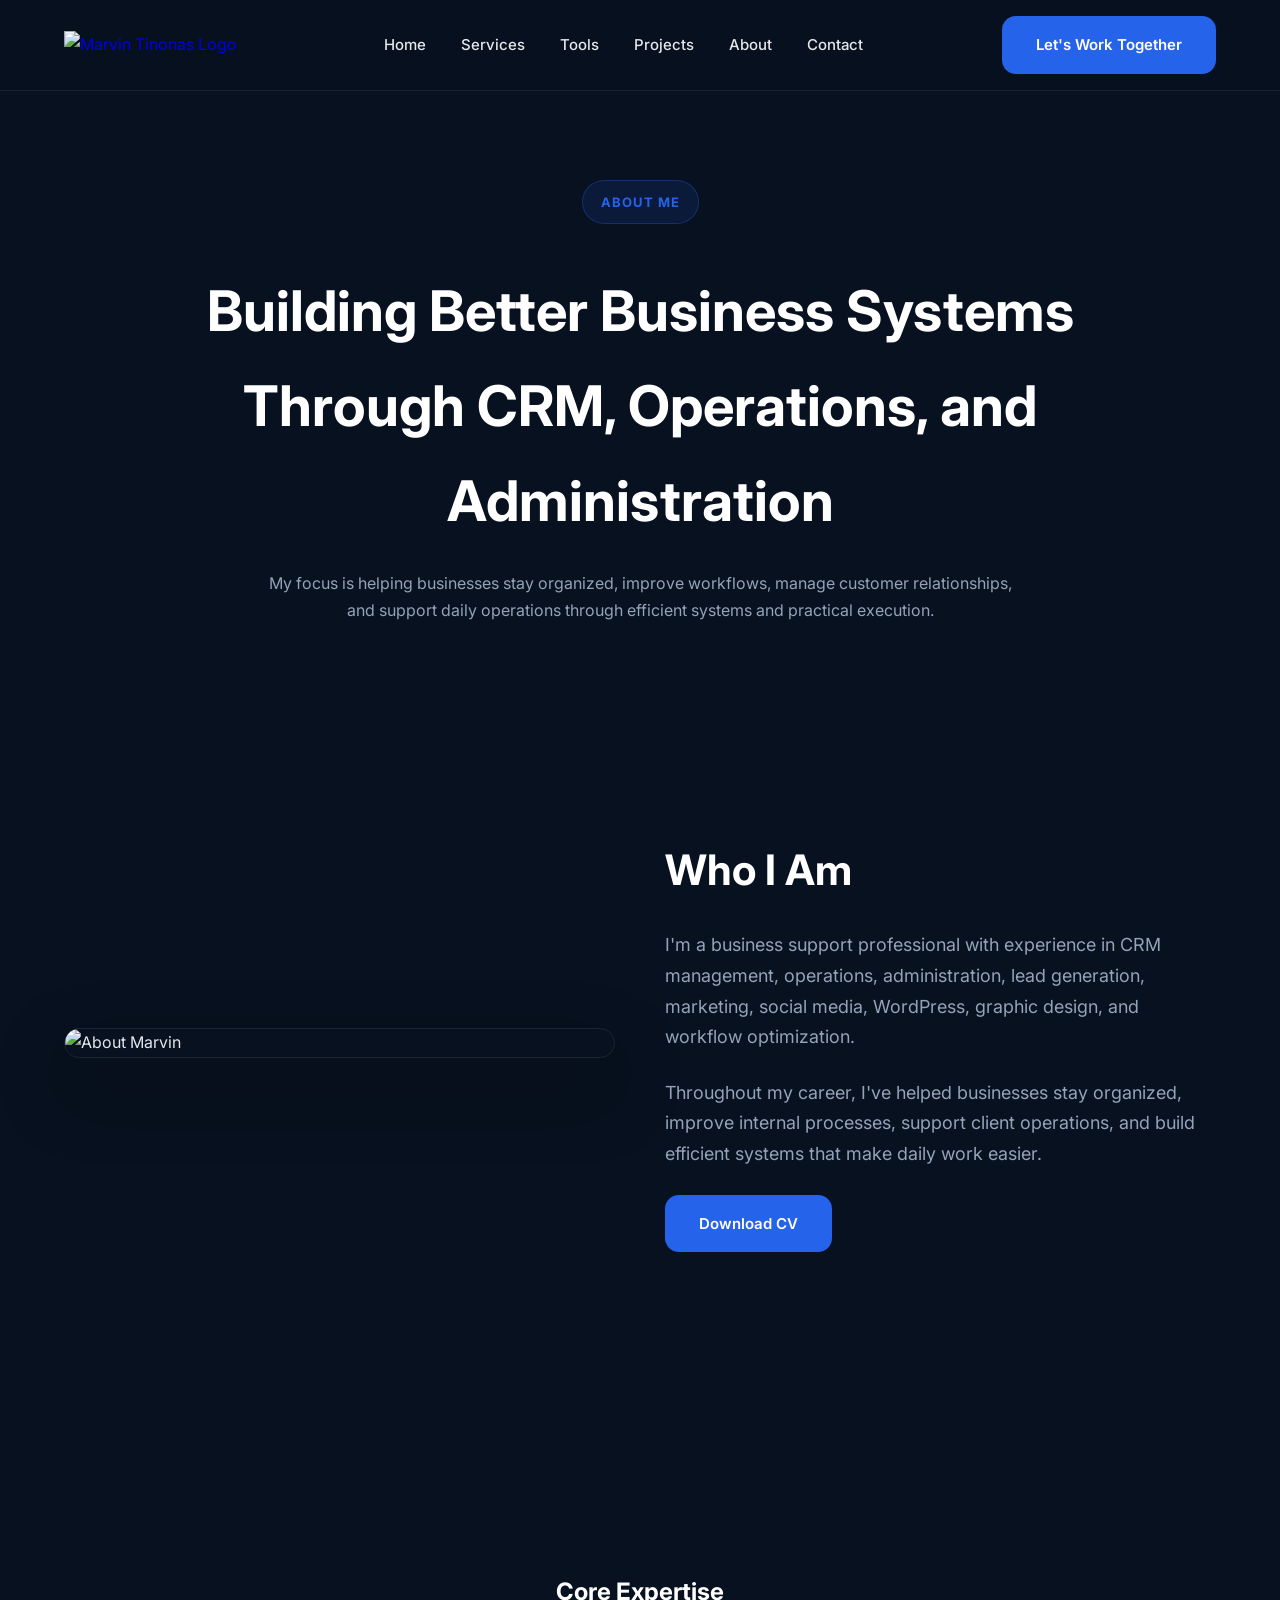
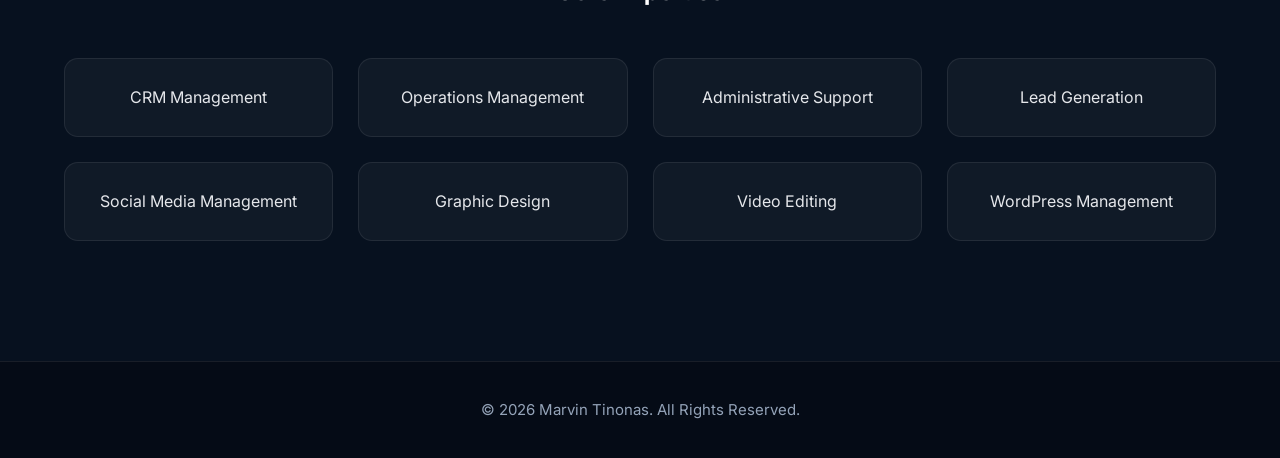
==== pages/about.html @ 74347e8a "Initial Portfolio Structure Added portfolio HTML pages, CSS files, JavaScript files and project stru" ====
<!DOCTYPE html>
<html lang="en">

<head>
    <meta charset="UTF-8">
    <meta name="viewport" content="width=device-width, initial-scale=1.0">

    <title>About | Marvin Tinonas</title>

    <!-- CSS -->
    <link rel="stylesheet" href="../css/variables.css">
    <link rel="stylesheet" href="../css/style.css">
    <link rel="stylesheet" href="../css/responsive.css">
    <link rel="stylesheet" href="../css/animations.css">

    <!-- Font Awesome -->
    <link rel="stylesheet"
        href="https://cdnjs.cloudflare.com/ajax/libs/font-awesome/6.7.2/css/all.min.css">

    <!-- Google Font -->
    <link href="https://fonts.googleapis.com/css2?family=Inter:wght@300;400;500;600;700;800;900&display=swap"
        rel="stylesheet">
</head>

<body>

    <!-- ========================= -->
    <!-- Navigation -->
    <!-- ========================= -->

    <header>

        <nav class="navbar">

            <div class="logo">
                <a href="../index.html">
                    <img src="../assets/logo/logo.png" alt="Marvin Tinonas Logo">
                </a>
            </div>

            <ul class="nav-links">

                <li><a href="../index.html">Home</a></li>
                <li><a href="../index.html#services">Services</a></li>
                <li><a href="../index.html#tools">Tools</a></li>
                <li><a href="../index.html#projects">Projects</a></li>
                <li><a href="about.html" class="active">About</a></li>
                <li><a href="contact.html">Contact</a></li>

            </ul>

            <a href="contact.html" class="btn-primary">
                Let's Work Together
            </a>

        </nav>

    </header>

    <!-- ========================= -->
    <!-- Page Hero -->
    <!-- ========================= -->

    <section class="page-hero">

        <div class="container">

            <span class="hero-tag">
                ABOUT ME
            </span>

            <h1>
                Building Better Business Systems Through
                <span>CRM</span>,
                <span>Operations</span>,
                and
                <span>Administration</span>
            </h1>

            <p>
                My focus is helping businesses stay organized,
                improve workflows,
                manage customer relationships,
                and support daily operations through efficient systems and practical execution.
            </p>

        </div>

    </section>

    <!-- ========================= -->
    <!-- About -->
    <!-- ========================= -->

    <section class="about-page">

        <div class="container">

            <div class="about-content">

                <div class="about-image">

                    <img src="../assets/about/about-image.jpg"
                        alt="About Marvin">

                </div>

                <div class="about-text">

                    <h2>Who I Am</h2>

                    <p>

                        I'm a business support professional with experience in CRM management,
                        operations,
                        administration,
                        lead generation,
                        marketing,
                        social media,
                        WordPress,
                        graphic design,
                        and workflow optimization.

                    </p>

                    <p>

                        Throughout my career,
                        I've helped businesses stay organized,
                        improve internal processes,
                        support client operations,
                        and build efficient systems that make daily work easier.

                    </p>

                    <a href="../assets/cv/Marvin-Tinonas-CV.pdf"
                        class="btn-primary">

                        Download CV

                    </a>

                </div>

            </div>

        </div>

    </section>

    <!-- ========================= -->
    <!-- Core Expertise -->
    <!-- ========================= -->

    <section class="expertise">

        <div class="container">

            <h2>Core Expertise</h2>

            <div class="expertise-grid">

                <div class="expertise-card">
                    CRM Management
                </div>

                <div class="expertise-card">
                    Operations Management
                </div>

                <div class="expertise-card">
                    Administrative Support
                </div>

                <div class="expertise-card">
                    Lead Generation
                </div>

                <div class="expertise-card">
                    Social Media Management
                </div>

                <div class="expertise-card">
                    Graphic Design
                </div>

                <div class="expertise-card">
                    Video Editing
                </div>

                <div class="expertise-card">
                    WordPress Management
                </div>

            </div>

        </div>

    </section>

    <!-- ========================= -->
    <!-- Footer -->
    <!-- ========================= -->

    <footer>

        <div class="container">

            <p>

                © 2026 Marvin Tinonas.
                All Rights Reserved.

            </p>

        </div>

    </footer>

    <!-- JavaScript -->

    <script src="../js/navigation.js"></script>
    <script src="../js/animations.js"></script>
    <script src="../js/projects.js"></script>
    <script src="../js/script.js"></script>

</body>

</html>
---- css/variables.css ----
/* ==========================================
   GLOBAL VARIABLES
========================================== */

:root {

    /* ========= COLORS ========= */

    --primary: #2563EB;
    --primary-dark: #1D4ED8;

    --background: #07111F;
    --surface: #0F172A;
    --card: rgba(255,255,255,.04);

    --white: #FFFFFF;
    --light: #F8FAFC;

    --text: #E5E7EB;
    --text-light: #94A3B8;

    --border: rgba(255,255,255,.08);

    --success: #22C55E;
    --warning: #FACC15;
    --danger: #EF4444;

    /* ========= TYPOGRAPHY ========= */

    --font-family: "Inter", sans-serif;

    --hero-title: 64px;

    --section-title: 42px;

    --heading: 30px;

    --subheading: 24px;

    --body-large: 20px;

    --body: 18px;

    --small: 15px;

    --tiny: 13px;

    /* ========= FONT WEIGHT ========= */

    --light-weight:300;

    --regular:400;

    --medium:500;

    --semibold:600;

    --bold:700;

    --extra-bold:800;

    /* ========= SPACING ========= */

    --section-padding:120px;

    --container-width:1280px;

    --gap-xs:8px;

    --gap-sm:16px;

    --gap-md:24px;

    --gap-lg:40px;

    --gap-xl:60px;

    --gap-xxl:100px;

    /* ========= BORDER ========= */

    --radius-sm:8px;

    --radius-md:14px;

    --radius-lg:20px;

    --radius-xl:30px;

    /* ========= SHADOW ========= */

    --shadow-small:
    0 10px 25px rgba(0,0,0,.15);

    --shadow-medium:
    0 20px 45px rgba(0,0,0,.25);

    --shadow-large:
    0 30px 70px rgba(0,0,0,.35);

    /* ========= TRANSITION ========= */

    --transition:.35s ease;

}
---- css/style.css ----
/* ==========================================
   RESET
========================================== */

* {
    margin: 0;
    padding: 0;
    box-sizing: border-box;
}

html {
    scroll-behavior: smooth;
}

body {

    font-family: var(--font-family);
    background: var(--background);
    color: var(--text);

    line-height: 1.7;

    overflow-x: hidden;

}

/* ==========================================
   GLOBAL
========================================== */

.container {

    width: 90%;
    max-width: var(--container-width);

    margin: auto;

}

section {

    padding: var(--section-padding) 0;

}

img {

    display: block;
    width: 100%;

}

a {

    text-decoration: none;

}

ul {

    list-style: none;

}

span {

    color: inherit;

}

/* ==========================================
   BUTTONS
========================================== */

.btn-primary {

    display: inline-flex;

    align-items: center;
    justify-content: center;

    padding: 16px 34px;

    background: var(--primary);

    color: var(--white);

    border-radius: var(--radius-md);

    font-size: var(--small);

    font-weight: var(--semibold);

    transition: var(--transition);

    cursor: pointer;

}

.btn-primary:hover {

    background: var(--primary-dark);

    transform: translateY(-3px);

}

.btn-secondary {

    display: inline-flex;

    align-items: center;
    justify-content: center;

    padding: 16px 34px;

    border: 1px solid var(--border);

    color: var(--white);

    border-radius: var(--radius-md);

    transition: var(--transition);

}

.btn-secondary:hover {

    background: var(--card);

}

/* ==========================================
   NAVIGATION
========================================== */

header {

    width: 100%;

    position: fixed;

    top: 0;

    left: 0;

    z-index: 1000;

    background: rgba(7,17,31,.90);

    backdrop-filter: blur(15px);

    border-bottom: 1px solid var(--border);

}

.navbar {

    width: 90%;
    max-width: var(--container-width);

    margin: auto;

    height: 90px;

    display: flex;

    align-items: center;

    justify-content: space-between;

}

.logo img {

    width: 180px;

}

.nav-links {

    display: flex;

    gap: 35px;

}

.nav-links a {

    color: var(--text);

    font-size: var(--small);

    font-weight: var(--medium);

    transition: var(--transition);

}

.nav-links a:hover {

    color: var(--primary);

}

.nav-links a.active {

    color: var(--primary);

}

/* ==========================================
   HERO
========================================== */

#hero {

    min-height: 100vh;

    display: flex;

    align-items: center;

    padding-top: 120px;

}

.hero-container {

    width: 90%;

    max-width: var(--container-width);

    margin: auto;

    display: grid;

    grid-template-columns: 1fr 1fr;

    gap: 70px;

    align-items: center;

}

.hero-tag {

    display: inline-block;

    margin-bottom: 20px;

    padding: 10px 18px;

    background: rgba(37,99,235,.12);

    border: 1px solid rgba(37,99,235,.30);

    border-radius: 100px;

    color: var(--primary);

    font-size: var(--tiny);

    font-weight: var(--bold);

    letter-spacing: 1px;

}

.hero-left h1 {

    font-size: var(--hero-title);

    font-weight: 800;

    line-height: 1.15;

    margin-bottom: 30px;

}

.hero-left h1 span {

    color: var(--primary);

}

.hero-left p {

    max-width: 600px;

    color: var(--text-light);

    font-size: var(--body);

    margin-bottom: 40px;

}

.hero-badges {

    display: flex;

    flex-wrap: wrap;

    gap: 15px;

    margin-bottom: 45px;

}

.badge {

    display: flex;

    align-items: center;

    gap: 10px;

    padding: 14px 20px;

    background: var(--card);

    border: 1px solid var(--border);

    border-radius: var(--radius-md);

}

.badge i {

    color: var(--primary);

}

.badge span {

    color: var(--white);

    font-size: var(--small);

    font-weight: var(--medium);

}

.hero-buttons {

    display: flex;

    gap: 20px;

}

.hero-right {

    display: flex;

    justify-content: center;

    align-items: center;

}

.hero-right img {

    width: 100%;

    max-width: 600px;

    border-radius: var(--radius-lg);

    box-shadow: var(--shadow-large);

    border: 1px solid var(--border);

}
/* ==========================================
   SERVICES
========================================== */

#services {

    background: var(--surface);

}

#services .section-title {

    text-align: center;

    font-size: var(--section-title);

    margin-bottom: 15px;

    color: var(--white);

}

#services .section-description {

    max-width: 700px;

    margin: 0 auto 70px;

    text-align: center;

    color: var(--text-light);

}

.services-grid {

    display: grid;

    grid-template-columns: repeat(3, 1fr);

    gap: 30px;

}

.service-card {

    background: var(--card);

    border: 1px solid var(--border);

    border-radius: var(--radius-lg);

    padding: 35px;

    transition: var(--transition);

}

.service-card:hover {

    transform: translateY(-8px);

    border-color: var(--primary);

    box-shadow: var(--shadow-medium);

}

.service-card i {

    font-size: 42px;

    color: var(--primary);

    margin-bottom: 25px;

}

.service-card h3 {

    font-size: var(--subheading);

    color: var(--white);

    margin-bottom: 18px;

}

.service-card p {

    color: var(--text-light);

    margin-bottom: 25px;

}

.service-card ul {

    display: flex;

    flex-direction: column;

    gap: 12px;

}

.service-card ul li {

    color: var(--text);

    font-size: var(--small);

}



/* ==========================================
   TOOLS
========================================== */

#tools {

    background: var(--background);

}

.tool-category {

    margin-bottom: 70px;

}

.tool-category h3 {

    color: var(--white);

    font-size: var(--heading);

    margin-bottom: 30px;

}

.tools-grid {

    display: grid;

    grid-template-columns: repeat(4,1fr);

    gap: 25px;

}

.tool-card {

    background: var(--card);

    border: 1px solid var(--border);

    border-radius: var(--radius-md);

    padding: 30px;

    text-align: center;

    transition: var(--transition);

}

.tool-card:hover {

    transform: translateY(-6px);

    border-color: var(--primary);

}

.tool-card img {

    width: 65px;

    height: 65px;

    object-fit: contain;

    margin: auto auto 18px;

}

.tool-card h4 {

    color: var(--white);

    font-size: var(--body);

}



/* ==========================================
   PROJECTS
========================================== */

#projects {

    background: var(--surface);

}

.projects-grid {

    display: grid;

    grid-template-columns: repeat(3,1fr);

    gap: 35px;

}

.project-card {

    overflow: hidden;

    background: var(--card);

    border-radius: var(--radius-lg);

    border: 1px solid var(--border);

    transition: var(--transition);

}

.project-card:hover {

    transform: translateY(-8px);

    box-shadow: var(--shadow-large);

    border-color: var(--primary);

}

.project-card img {

    height: 240px;

    object-fit: cover;

}

.project-content {

    padding: 30px;

}

.project-content h3 {

    color: var(--white);

    font-size: var(--subheading);

    margin-bottom: 15px;

}

.project-content p {

    color: var(--text-light);

    margin-bottom: 25px;

}

.project-tools {

    display: flex;

    flex-wrap: wrap;

    gap: 10px;

    margin-bottom: 30px;

}

.project-tools span {

    padding: 8px 16px;

    background: rgba(37,99,235,.12);

    color: var(--primary);

    border-radius: 100px;

    font-size: 13px;

    font-weight: var(--medium);

}

.project-content .btn-primary {

    width: 100%;

}
/* ==========================================
   ABOUT
========================================== */

#about,
.about-page {

    background: var(--background);

}

.about-content {

    display: grid;

    grid-template-columns: 1fr 1fr;

    gap: 70px;

    align-items: center;

}

.about-image img {

    border-radius: var(--radius-lg);

    box-shadow: var(--shadow-large);

    border: 1px solid var(--border);

}

.about-text h2 {

    font-size: var(--section-title);

    color: var(--white);

    margin-bottom: 25px;

}

.about-text p {

    color: var(--text-light);

    margin-bottom: 25px;

    font-size: var(--body);

}

.expertise {

    margin-top: 80px;

}

.expertise h2 {

    text-align: center;

    color: var(--white);

    margin-bottom: 45px;

}

.expertise-grid {

    display: grid;

    grid-template-columns: repeat(4,1fr);

    gap: 25px;

}

.expertise-card {

    padding: 25px;

    text-align: center;

    background: var(--card);

    border: 1px solid var(--border);

    border-radius: var(--radius-md);

    transition: var(--transition);

}

.expertise-card:hover {

    transform: translateY(-6px);

    border-color: var(--primary);

}



/* ==========================================
   CONTACT
========================================== */

#contact,
.contact-page {

    background: var(--surface);

}

.contact-grid {

    display: grid;

    grid-template-columns: 1fr 1fr;

    gap: 60px;

}

.contact-info h2 {

    color: var(--white);

    font-size: var(--section-title);

    margin-bottom: 20px;

}

.contact-info p {

    color: var(--text-light);

    margin-bottom: 35px;

}

.contact-item {

    display: flex;

    align-items: center;

    gap: 18px;

    margin-bottom: 22px;

}

.contact-item i {

    color: var(--primary);

    font-size: 22px;

    width: 30px;

}

.contact-item span {

    color: var(--text);

}

.contact-form {

    background: var(--card);

    border: 1px solid var(--border);

    border-radius: var(--radius-lg);

    padding: 40px;

}

.contact-form form {

    display: flex;

    flex-direction: column;

    gap: 20px;

}

.contact-form input,
.contact-form textarea {

    width: 100%;

    padding: 18px;

    border: 1px solid var(--border);

    border-radius: var(--radius-md);

    background: rgba(255,255,255,.03);

    color: var(--white);

    font-family: inherit;

    font-size: var(--small);

    outline: none;

    transition: var(--transition);

}

.contact-form textarea {

    resize: vertical;

    min-height: 180px;

}

.contact-form input:focus,
.contact-form textarea:focus {

    border-color: var(--primary);

}

.contact-form button {

    border: none;

}



/* ==========================================
   PAGE HERO
========================================== */

.page-hero {

    padding-top: 180px;

    padding-bottom: 90px;

    text-align: center;

}

.page-hero h1 {

    font-size: 56px;

    color: var(--white);

    margin: 20px auto;

    max-width: 900px;

}

.page-hero p {

    max-width: 750px;

    margin: auto;

    color: var(--text-light);

}



/* ==========================================
   PROJECT PAGES
========================================== */

.project-preview img {

    border-radius: var(--radius-lg);

    box-shadow: var(--shadow-large);

    border: 1px solid var(--border);

}

.project-overview {

    padding-top: 70px;

}

.project-overview h2,
.project-features h2,
.tools-used h2 {

    color: var(--white);

    font-size: var(--heading);

    margin-bottom: 30px;

}

.project-overview p,
.project-overview li {

    color: var(--text-light);

}

.project-overview ol,
.project-overview ul {

    margin-left: 25px;

    margin-top: 20px;

}

.project-overview li {

    margin-bottom: 14px;

}

.feature-grid {

    display: grid;

    grid-template-columns: repeat(2,1fr);

    gap: 30px;

}

.feature-card {

    background: var(--card);

    border: 1px solid var(--border);

    border-radius: var(--radius-lg);

    padding: 35px;

    transition: var(--transition);

}

.feature-card:hover {

    transform: translateY(-6px);

    border-color: var(--primary);

}

.feature-card i {

    font-size: 38px;

    color: var(--primary);

    margin-bottom: 20px;

}

.feature-card h3 {

    color: var(--white);

    margin-bottom: 15px;

}

.feature-card p {

    color: var(--text-light);

}

.tools-used {

    padding-top: 70px;

}

.tool-tags {

    display: flex;

    flex-wrap: wrap;

    gap: 15px;

}

.tool-tags span {

    padding: 12px 20px;

    border-radius: 100px;

    background: rgba(37,99,235,.12);

    color: var(--primary);

    font-weight: var(--medium);

}

.project-note {

    margin-top: 70px;

    background: rgba(37,99,235,.06);

    border-top: 1px solid rgba(37,99,235,.20);

    border-bottom: 1px solid rgba(37,99,235,.20);

}

.project-note p {

    color: var(--text-light);

    text-align: center;

}

.project-note strong {

    color: var(--white);

}



/* ==========================================
   FOOTER
========================================== */

footer {

    background: #050B16;

    border-top: 1px solid var(--border);

    padding: 35px 0;

    text-align: center;

}

footer p {

    color: var(--text-light);

    font-size: var(--small);

}
---- css/responsive.css ----
/* ==========================================
   LARGE LAPTOPS
========================================== */

@media (max-width: 1400px) {

    .hero-container,
    .about-content,
    .contact-grid {

        gap: 50px;

    }

}



/* ==========================================
   LAPTOPS
========================================== */

@media (max-width: 1200px) {

    :root{

        --hero-title:54px;

        --section-title:38px;

    }

    .hero-container{

        grid-template-columns:1fr;

        text-align:center;

    }

    .hero-left p{

        margin-left:auto;

        margin-right:auto;

    }

    .hero-buttons{

        justify-content:center;

    }

    .hero-badges{

        justify-content:center;

    }

    .hero-right{

        margin-top:60px;

    }

    .about-content{

        grid-template-columns:1fr;

        text-align:center;

    }

    .contact-grid{

        grid-template-columns:1fr;

    }

}



/* ==========================================
   TABLETS
========================================== */

@media (max-width:992px){

    .services-grid{

        grid-template-columns:repeat(2,1fr);

    }

    .tools-grid{

        grid-template-columns:repeat(3,1fr);

    }

    .projects-grid{

        grid-template-columns:repeat(2,1fr);

    }

    .expertise-grid{

        grid-template-columns:repeat(2,1fr);

    }

    .feature-grid{

        grid-template-columns:1fr;

    }

}
/* ==========================================
   MOBILE
========================================== */

@media (max-width:768px){

    :root{

        --hero-title:42px;

        --section-title:34px;

        --heading:26px;

        --body:16px;

    }

    .navbar{

        height:80px;

    }

    .nav-links{

        display:none;

    }

    .btn-primary{

        padding:14px 24px;

    }

    .btn-secondary{

        padding:14px 24px;

    }

    .services-grid{

        grid-template-columns:1fr;

    }

    .projects-grid{

        grid-template-columns:1fr;

    }

    .tools-grid{

        grid-template-columns:repeat(2,1fr);

    }

    .expertise-grid{

        grid-template-columns:1fr;

    }

    .hero-buttons{

        flex-direction:column;

    }

    .hero-badges{

        flex-direction:column;

    }

    .page-hero{

        padding-top:140px;

    }

}



/* ==========================================
   SMALL MOBILE
========================================== */

@media (max-width:480px){

    .container{

        width:92%;

    }

    .hero-left h1{

        font-size:34px;

    }

    .page-hero h1{

        font-size:36px;

    }

    .tool-card{

        padding:20px;

    }

    .service-card{

        padding:25px;

    }

    .feature-card{

        padding:25px;

    }

    .contact-form{

        padding:25px;

    }

}
---- css/animations.css ----
/* ==========================================
   GLOBAL TRANSITIONS
========================================== */

*{

    transition:
    background .35s ease,
    color .35s ease,
    border-color .35s ease,
    transform .35s ease,
    box-shadow .35s ease;

}



/* ==========================================
   FADE UP
========================================== */

.fade-up{

    opacity:0;

    transform:translateY(40px);

    transition:all .8s ease;

}

.fade-up.show{

    opacity:1;

    transform:translateY(0);

}



/* ==========================================
   FADE LEFT
========================================== */

.fade-left{

    opacity:0;

    transform:translateX(-50px);

    transition:all .8s ease;

}

.fade-left.show{

    opacity:1;

    transform:translateX(0);

}



/* ==========================================
   FADE RIGHT
========================================== */

.fade-right{

    opacity:0;

    transform:translateX(50px);

    transition:all .8s ease;

}

.fade-right.show{

    opacity:1;

    transform:translateX(0);

}



/* ==========================================
   ZOOM
========================================== */

.zoom{

    opacity:0;

    transform:scale(.9);

    transition:all .8s ease;

}

.zoom.show{

    opacity:1;

    transform:scale(1);

}



/* ==========================================
   BUTTONS
========================================== */

.btn-primary{

    position:relative;

    overflow:hidden;

}

.btn-primary::before{

    content:"";

    position:absolute;

    top:0;

    left:-100%;

    width:100%;

    height:100%;

    background:

    rgba(255,255,255,.15);

    transition:.5s;

}

.btn-primary:hover::before{

    left:100%;

}



/* ==========================================
   SERVICE CARDS
========================================== */

.service-card:hover{

    transform:translateY(-10px);

}



/* ==========================================
   TOOL CARDS
========================================== */

.tool-card:hover{

    transform:translateY(-8px) scale(1.03);

}



/* ==========================================
   PROJECT CARDS
========================================== */

.project-card{

    overflow:hidden;

}

.project-card img{

    transition:transform .5s ease;

}

.project-card:hover img{

    transform:scale(1.08);

}



/* ==========================================
   FEATURE CARDS
========================================== */

.feature-card:hover{

    transform:translateY(-8px);

}



/* ==========================================
   BADGES
========================================== */

.badge{

    transition:.3s ease;

}

.badge:hover{

    background:rgba(37,99,235,.12);

    border-color:var(--primary);

}



/* ==========================================
   CONTACT ICONS
========================================== */

.contact-item i{

    transition:.3s ease;

}

.contact-item:hover i{

    transform:scale(1.2);

}



/* ==========================================
   IMAGE HOVER
========================================== */

.hero-right img,
.about-image img,
.project-preview img{

    transition:.45s ease;

}

.hero-right img:hover,
.about-image img:hover,
.project-preview img:hover{

    transform:scale(1.02);

}



/* ==========================================
   NAVIGATION LINKS
========================================== */

.nav-links a{

    position:relative;

}

.nav-links a::after{

    content:"";

    position:absolute;

    left:0;

    bottom:-8px;

    width:0;

    height:2px;

    background:var(--primary);

    transition:.35s;

}

.nav-links a:hover::after{

    width:100%;

}



/* ==========================================
   HERO TAG
========================================== */

.hero-tag{

    animation:float 4s ease-in-out infinite;

}

@keyframes float{

    0%{

        transform:translateY(0);

    }

    50%{

        transform:translateY(-5px);

    }

    100%{

        transform:translateY(0);

    }

}



/* ==========================================
   FADE IN
========================================== */

@keyframes fadeIn{

    from{

        opacity:0;

    }

    to{

        opacity:1;

    }

}

.fade-in{

    animation:fadeIn 1s ease;

}



/* ==========================================
   HERO IMAGE FLOAT
========================================== */

@keyframes heroFloat{

    0%{

        transform:translateY(0);

    }

    50%{

        transform:translateY(-12px);

    }

    100%{

        transform:translateY(0);

    }

}

.hero-right img{

    animation:heroFloat 7s ease-in-out infinite;

}
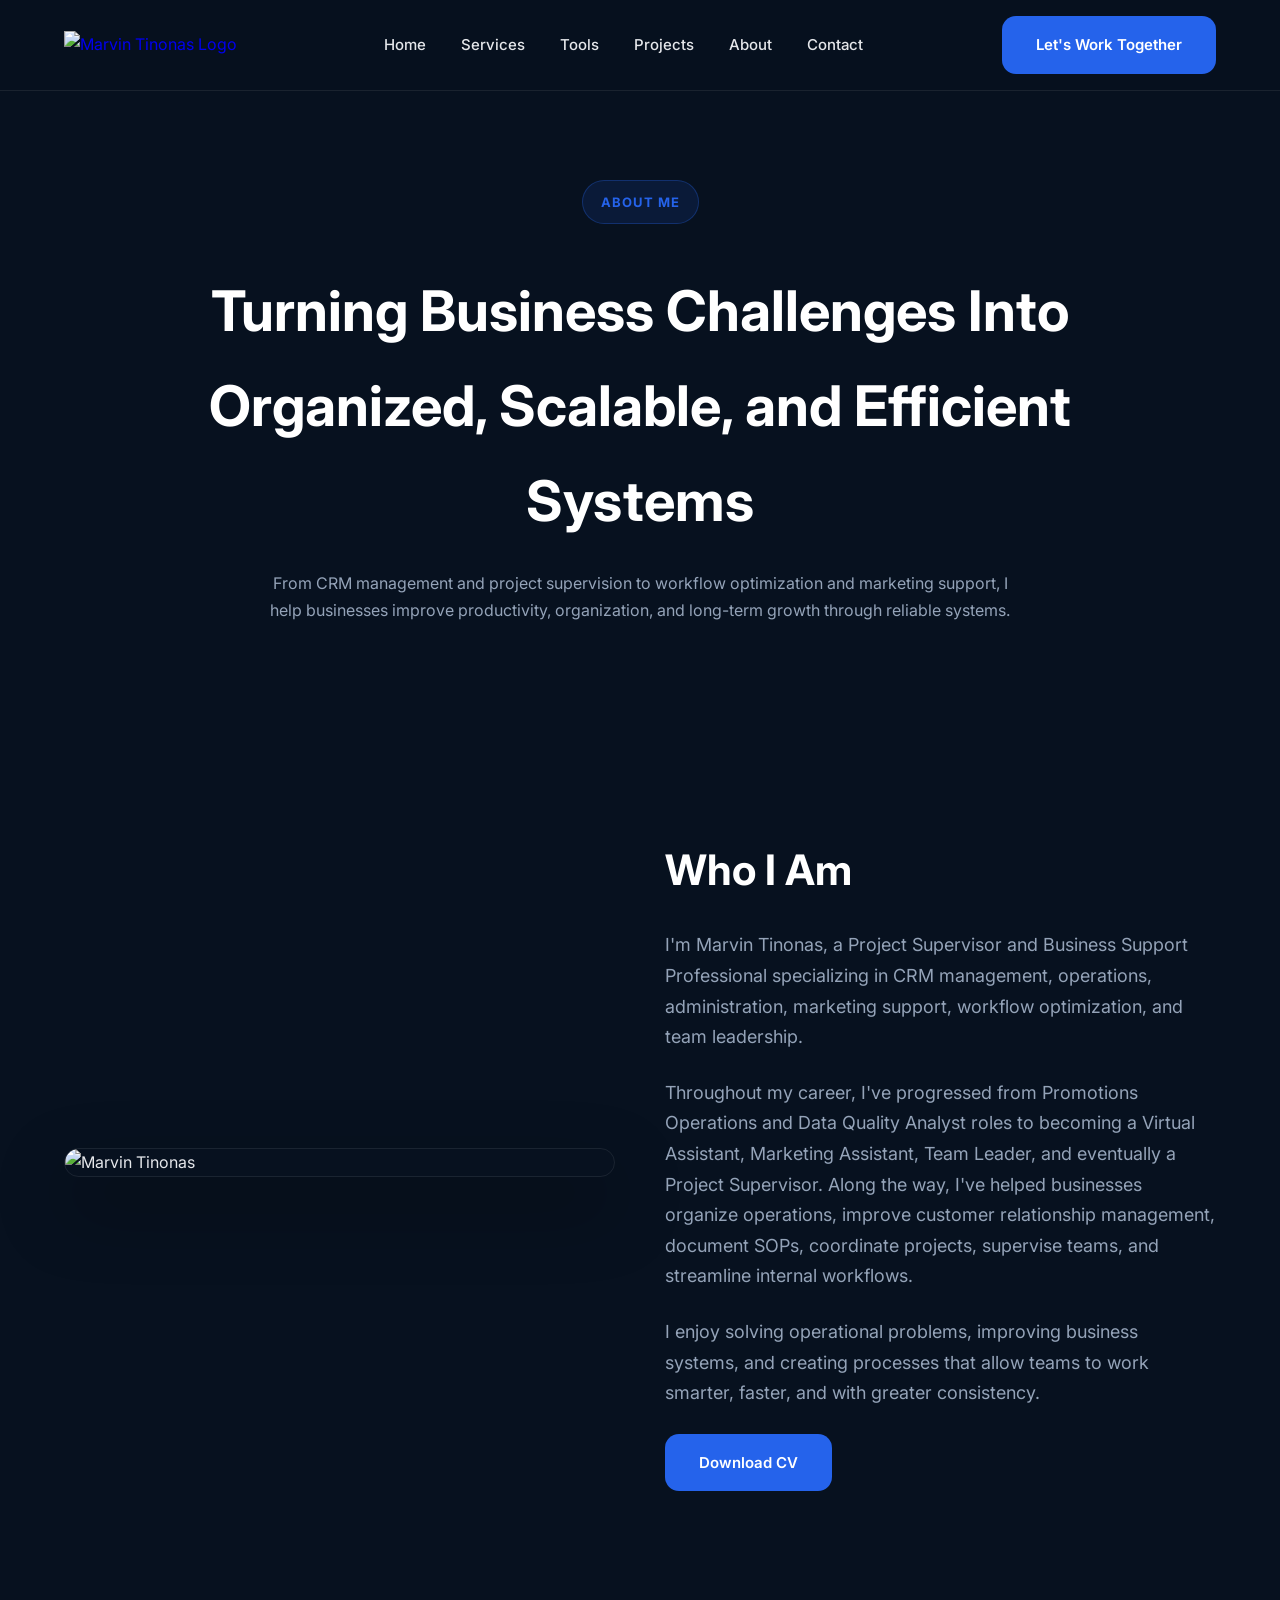
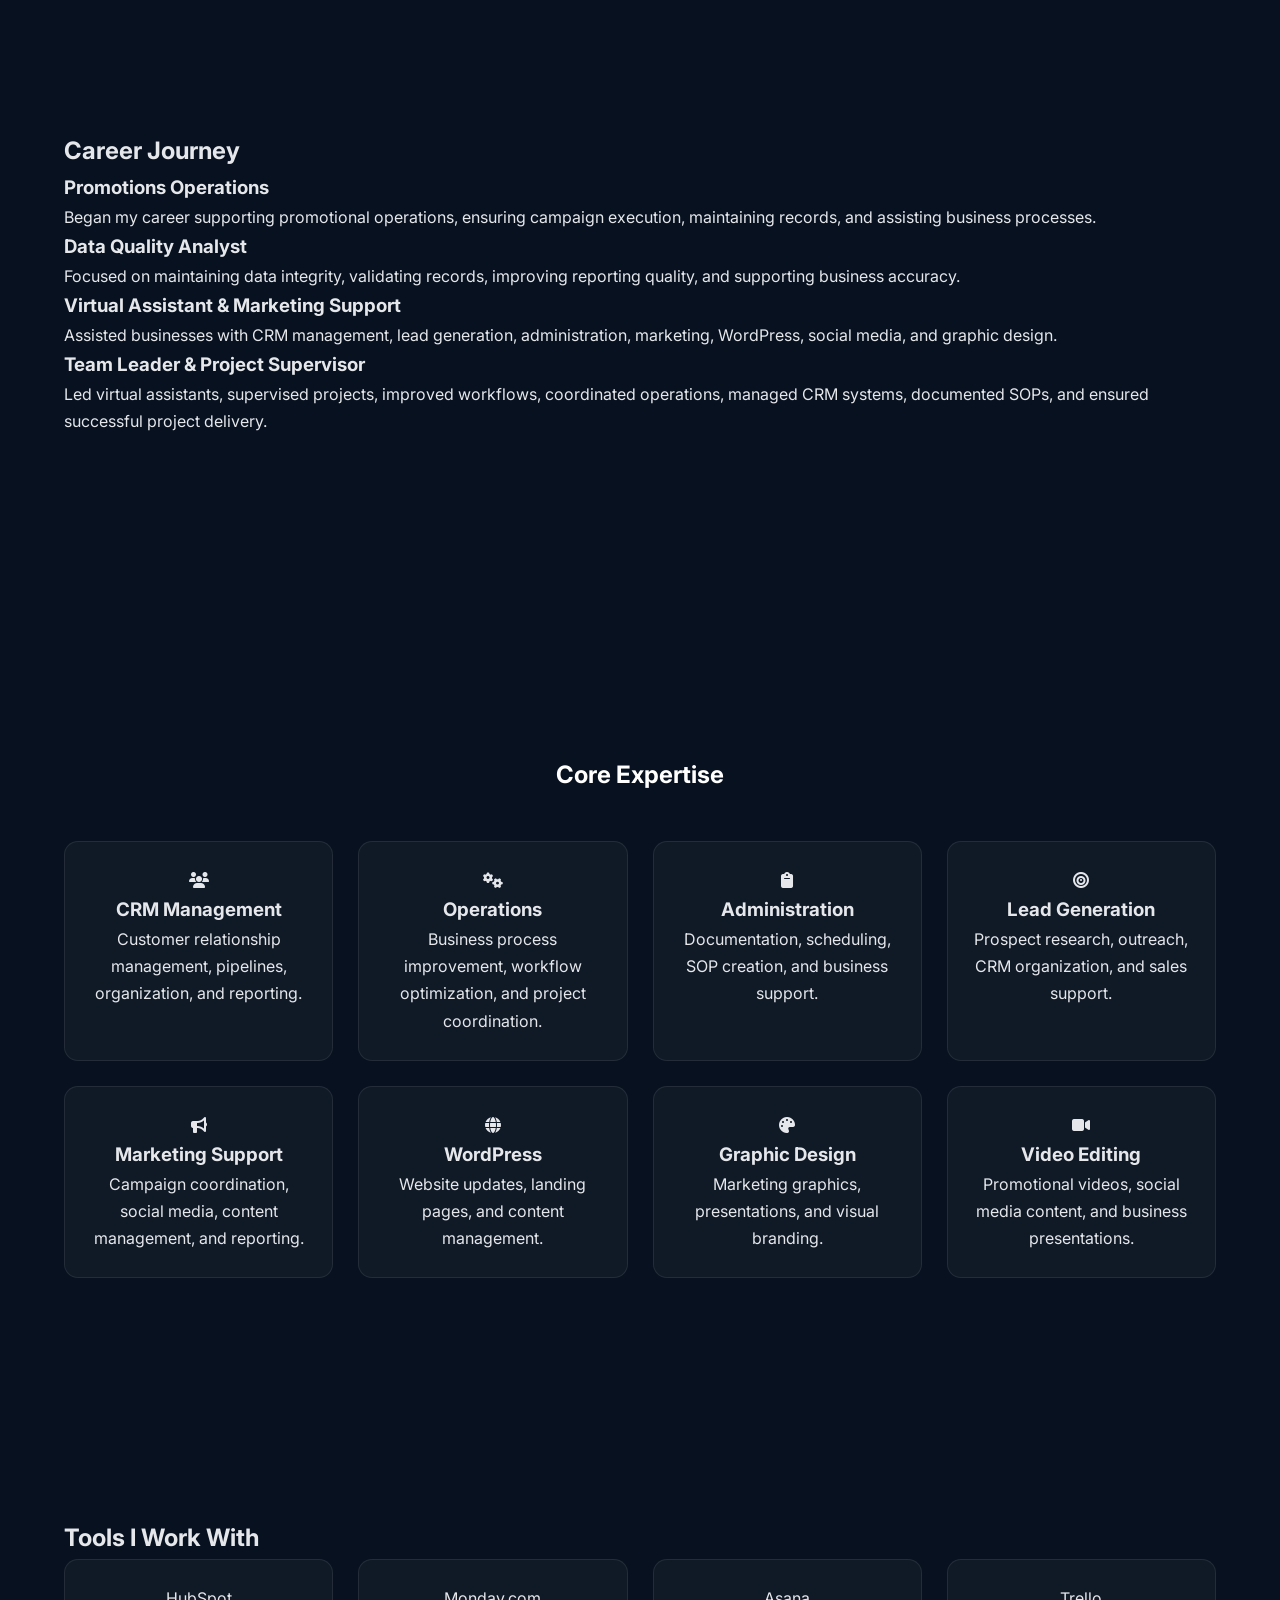
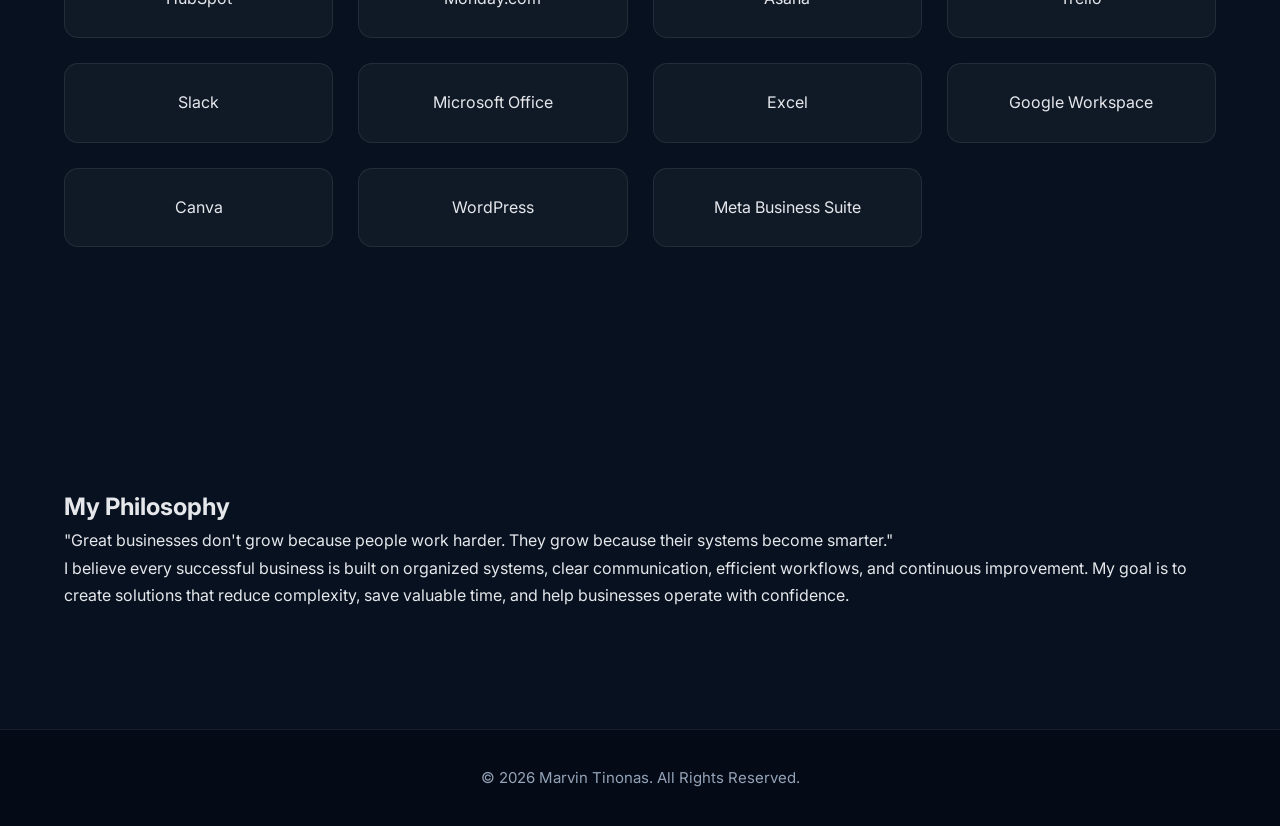
==== commit 4802fae7: "update udpate" ====
--- a/pages/about.html
+++ b/pages/about.html
@@ -2,24 +2,29 @@
 <html lang="en">
 
 <head>
+
     <meta charset="UTF-8">
     <meta name="viewport" content="width=device-width, initial-scale=1.0">
 
     <title>About | Marvin Tinonas</title>
 
     <!-- CSS -->
+
     <link rel="stylesheet" href="../css/variables.css">
     <link rel="stylesheet" href="../css/style.css">
     <link rel="stylesheet" href="../css/responsive.css">
     <link rel="stylesheet" href="../css/animations.css">
 
     <!-- Font Awesome -->
+
     <link rel="stylesheet"
         href="https://cdnjs.cloudflare.com/ajax/libs/font-awesome/6.7.2/css/all.min.css">
 
     <!-- Google Font -->
+
     <link href="https://fonts.googleapis.com/css2?family=Inter:wght@300;400;500;600;700;800;900&display=swap"
         rel="stylesheet">
+
 </head>
 
 <body>
@@ -33,32 +38,49 @@
         <nav class="navbar">
 
             <div class="logo">
+
                 <a href="../index.html">
-                    <img src="../assets/logo/logo.png" alt="Marvin Tinonas Logo">
+
+                    <img src="../assets/logo/logo.png"
+                        alt="Marvin Tinonas Logo">
+
                 </a>
+
             </div>
 
             <ul class="nav-links">
 
                 <li><a href="../index.html">Home</a></li>
+
                 <li><a href="../index.html#services">Services</a></li>
+
                 <li><a href="../index.html#tools">Tools</a></li>
+
                 <li><a href="../index.html#projects">Projects</a></li>
+
                 <li><a href="about.html" class="active">About</a></li>
+
                 <li><a href="contact.html">Contact</a></li>
 
             </ul>
 
-            <a href="contact.html" class="btn-primary">
+            <a href="contact.html"
+                class="btn-primary">
+
                 Let's Work Together
+
             </a>
 
         </nav>
 
     </header>
 
-    <!-- ========================= -->
-    <!-- Page Hero -->
+
+
+
+
+    <!-- ========================= -->
+    <!-- PAGE HERO -->
     <!-- ========================= -->
 
     <section class="page-hero">
@@ -66,30 +88,45 @@
         <div class="container">
 
             <span class="hero-tag">
+
                 ABOUT ME
+
             </span>
 
             <h1>
-                Building Better Business Systems Through
-                <span>CRM</span>,
-                <span>Operations</span>,
+
+                Turning Business Challenges Into
+
+                <span>Organized</span>,
+
+                <span>Scalable</span>,
+
                 and
-                <span>Administration</span>
+
+                <span>Efficient Systems</span>
+
             </h1>
 
             <p>
-                My focus is helping businesses stay organized,
-                improve workflows,
-                manage customer relationships,
-                and support daily operations through efficient systems and practical execution.
+
+                From CRM management and project supervision
+                to workflow optimization and marketing support,
+                I help businesses improve productivity,
+                organization,
+                and long-term growth through reliable systems.
+
             </p>
 
         </div>
 
     </section>
 
-    <!-- ========================= -->
-    <!-- About -->
+
+
+
+
+    <!-- ========================= -->
+    <!-- ABOUT -->
     <!-- ========================= -->
 
     <section class="about-page">
@@ -101,35 +138,59 @@
                 <div class="about-image">
 
                     <img src="../assets/about/about-image.jpg"
-                        alt="About Marvin">
+                        alt="Marvin Tinonas">
 
                 </div>
 
                 <div class="about-text">
 
-                    <h2>Who I Am</h2>
-
-                    <p>
-
-                        I'm a business support professional with experience in CRM management,
+                    <h2>
+
+                        Who I Am
+
+                    </h2>
+
+                    <p>
+
+                        I'm Marvin Tinonas,
+                        a Project Supervisor and Business Support Professional
+                        specializing in CRM management,
                         operations,
                         administration,
-                        lead generation,
-                        marketing,
-                        social media,
-                        WordPress,
-                        graphic design,
-                        and workflow optimization.
+                        marketing support,
+                        workflow optimization,
+                        and team leadership.
 
                     </p>
 
                     <p>
 
                         Throughout my career,
-                        I've helped businesses stay organized,
-                        improve internal processes,
-                        support client operations,
-                        and build efficient systems that make daily work easier.
+                        I've progressed from Promotions Operations
+                        and Data Quality Analyst roles
+                        to becoming a Virtual Assistant,
+                        Marketing Assistant,
+                        Team Leader,
+                        and eventually a Project Supervisor.
+
+                        Along the way,
+                        I've helped businesses organize operations,
+                        improve customer relationship management,
+                        document SOPs,
+                        coordinate projects,
+                        supervise teams,
+                        and streamline internal workflows.
+
+                    </p>
+
+                    <p>
+
+                        I enjoy solving operational problems,
+                        improving business systems,
+                        and creating processes that allow teams
+                        to work smarter,
+                        faster,
+                        and with greater consistency.
 
                     </p>
 
@@ -148,48 +209,264 @@
 
     </section>
 
-    <!-- ========================= -->
-    <!-- Core Expertise -->
+
+
+
+
+    <!-- ========================= -->
+    <!-- CAREER JOURNEY -->
+    <!-- ========================= -->
+
+    <section class="career-journey">
+
+        <div class="container">
+
+            <h2>
+
+                Career Journey
+
+            </h2>
+
+            <div class="timeline">
+
+                <div class="timeline-item">
+
+                    <h3>
+
+                        Promotions Operations
+
+                    </h3>
+
+                    <p>
+
+                        Began my career supporting promotional operations,
+                        ensuring campaign execution,
+                        maintaining records,
+                        and assisting business processes.
+
+                    </p>
+
+                </div>
+
+                <div class="timeline-item">
+
+                    <h3>
+
+                        Data Quality Analyst
+
+                    </h3>
+
+                    <p>
+
+                        Focused on maintaining data integrity,
+                        validating records,
+                        improving reporting quality,
+                        and supporting business accuracy.
+
+                    </p>
+
+                </div>
+
+                <div class="timeline-item">
+
+                    <h3>
+
+                        Virtual Assistant & Marketing Support
+
+                    </h3>
+
+                    <p>
+
+                        Assisted businesses with CRM management,
+                        lead generation,
+                        administration,
+                        marketing,
+                        WordPress,
+                        social media,
+                        and graphic design.
+
+                    </p>
+
+                </div>
+
+                <div class="timeline-item">
+
+                    <h3>
+
+                        Team Leader & Project Supervisor
+
+                    </h3>
+
+                    <p>
+
+                        Led virtual assistants,
+                        supervised projects,
+                        improved workflows,
+                        coordinated operations,
+                        managed CRM systems,
+                        documented SOPs,
+                        and ensured successful project delivery.
+
+                    </p>
+
+                </div>
+
+            </div>
+
+        </div>
+
+    </section>
+
+
+
+
+
+    <!-- ========================= -->
+    <!-- CORE EXPERTISE -->
     <!-- ========================= -->
 
     <section class="expertise">
 
         <div class="container">
 
-            <h2>Core Expertise</h2>
+            <h2>
+
+                Core Expertise
+
+            </h2>
 
             <div class="expertise-grid">
 
                 <div class="expertise-card">
-                    CRM Management
-                </div>
-
-                <div class="expertise-card">
-                    Operations Management
-                </div>
-
-                <div class="expertise-card">
-                    Administrative Support
-                </div>
-
-                <div class="expertise-card">
-                    Lead Generation
-                </div>
-
-                <div class="expertise-card">
-                    Social Media Management
-                </div>
-
-                <div class="expertise-card">
-                    Graphic Design
-                </div>
-
-                <div class="expertise-card">
-                    Video Editing
-                </div>
-
-                <div class="expertise-card">
-                    WordPress Management
+
+                    <i class="fa-solid fa-users"></i>
+
+                    <h3>CRM Management</h3>
+
+                    <p>
+
+                        Customer relationship management,
+                        pipelines,
+                        organization,
+                        and reporting.
+
+                    </p>
+
+                </div>
+
+                <div class="expertise-card">
+
+                    <i class="fa-solid fa-gears"></i>
+
+                    <h3>Operations</h3>
+
+                    <p>
+
+                        Business process improvement,
+                        workflow optimization,
+                        and project coordination.
+
+                    </p>
+
+                </div>
+
+                <div class="expertise-card">
+
+                    <i class="fa-solid fa-clipboard"></i>
+
+                    <h3>Administration</h3>
+
+                    <p>
+
+                        Documentation,
+                        scheduling,
+                        SOP creation,
+                        and business support.
+
+                    </p>
+
+                </div>
+
+                <div class="expertise-card">
+
+                    <i class="fa-solid fa-bullseye"></i>
+
+                    <h3>Lead Generation</h3>
+
+                    <p>
+
+                        Prospect research,
+                        outreach,
+                        CRM organization,
+                        and sales support.
+
+                    </p>
+
+                </div>
+
+                <div class="expertise-card">
+
+                    <i class="fa-solid fa-bullhorn"></i>
+
+                    <h3>Marketing Support</h3>
+
+                    <p>
+
+                        Campaign coordination,
+                        social media,
+                        content management,
+                        and reporting.
+
+                    </p>
+
+                </div>
+
+                <div class="expertise-card">
+
+                    <i class="fa-solid fa-globe"></i>
+
+                    <h3>WordPress</h3>
+
+                    <p>
+
+                        Website updates,
+                        landing pages,
+                        and content management.
+
+                    </p>
+
+                </div>
+
+                <div class="expertise-card">
+
+                    <i class="fa-solid fa-palette"></i>
+
+                    <h3>Graphic Design</h3>
+
+                    <p>
+
+                        Marketing graphics,
+                        presentations,
+                        and visual branding.
+
+                    </p>
+
+                </div>
+
+                <div class="expertise-card">
+
+                    <i class="fa-solid fa-video"></i>
+
+                    <h3>Video Editing</h3>
+
+                    <p>
+
+                        Promotional videos,
+                        social media content,
+                        and business presentations.
+
+                    </p>
+
                 </div>
 
             </div>
@@ -198,8 +475,103 @@
 
     </section>
 
-    <!-- ========================= -->
-    <!-- Footer -->
+
+
+
+
+    <!-- ========================= -->
+    <!-- TOOLS -->
+    <!-- ========================= -->
+
+    <section class="tools-section">
+
+        <div class="container">
+
+            <h2>
+
+                Tools I Work With
+
+            </h2>
+
+            <div class="expertise-grid">
+
+                <div class="expertise-card">HubSpot</div>
+
+                <div class="expertise-card">Monday.com</div>
+
+                <div class="expertise-card">Asana</div>
+
+                <div class="expertise-card">Trello</div>
+
+                <div class="expertise-card">Slack</div>
+
+                <div class="expertise-card">Microsoft Office</div>
+
+                <div class="expertise-card">Excel</div>
+
+                <div class="expertise-card">Google Workspace</div>
+
+                <div class="expertise-card">Canva</div>
+
+                <div class="expertise-card">WordPress</div>
+
+                <div class="expertise-card">Meta Business Suite</div>
+
+            </div>
+
+        </div>
+
+    </section>
+
+
+
+
+
+    <!-- ========================= -->
+    <!-- PHILOSOPHY -->
+    <!-- ========================= -->
+
+    <section class="philosophy">
+
+        <div class="container">
+
+            <h2>
+
+                My Philosophy
+
+            </h2>
+
+            <blockquote>
+
+                "Great businesses don't grow because people work harder.
+                They grow because their systems become smarter."
+
+            </blockquote>
+
+            <p>
+
+                I believe every successful business is built on
+                organized systems,
+                clear communication,
+                efficient workflows,
+                and continuous improvement.
+
+                My goal is to create solutions that reduce complexity,
+                save valuable time,
+                and help businesses operate with confidence.
+
+            </p>
+
+        </div>
+
+    </section>
+
+
+
+
+
+    <!-- ========================= -->
+    <!-- FOOTER -->
     <!-- ========================= -->
 
     <footer>
@@ -216,6 +588,10 @@
         </div>
 
     </footer>
+
+
+
+
 
     <!-- JavaScript -->
 
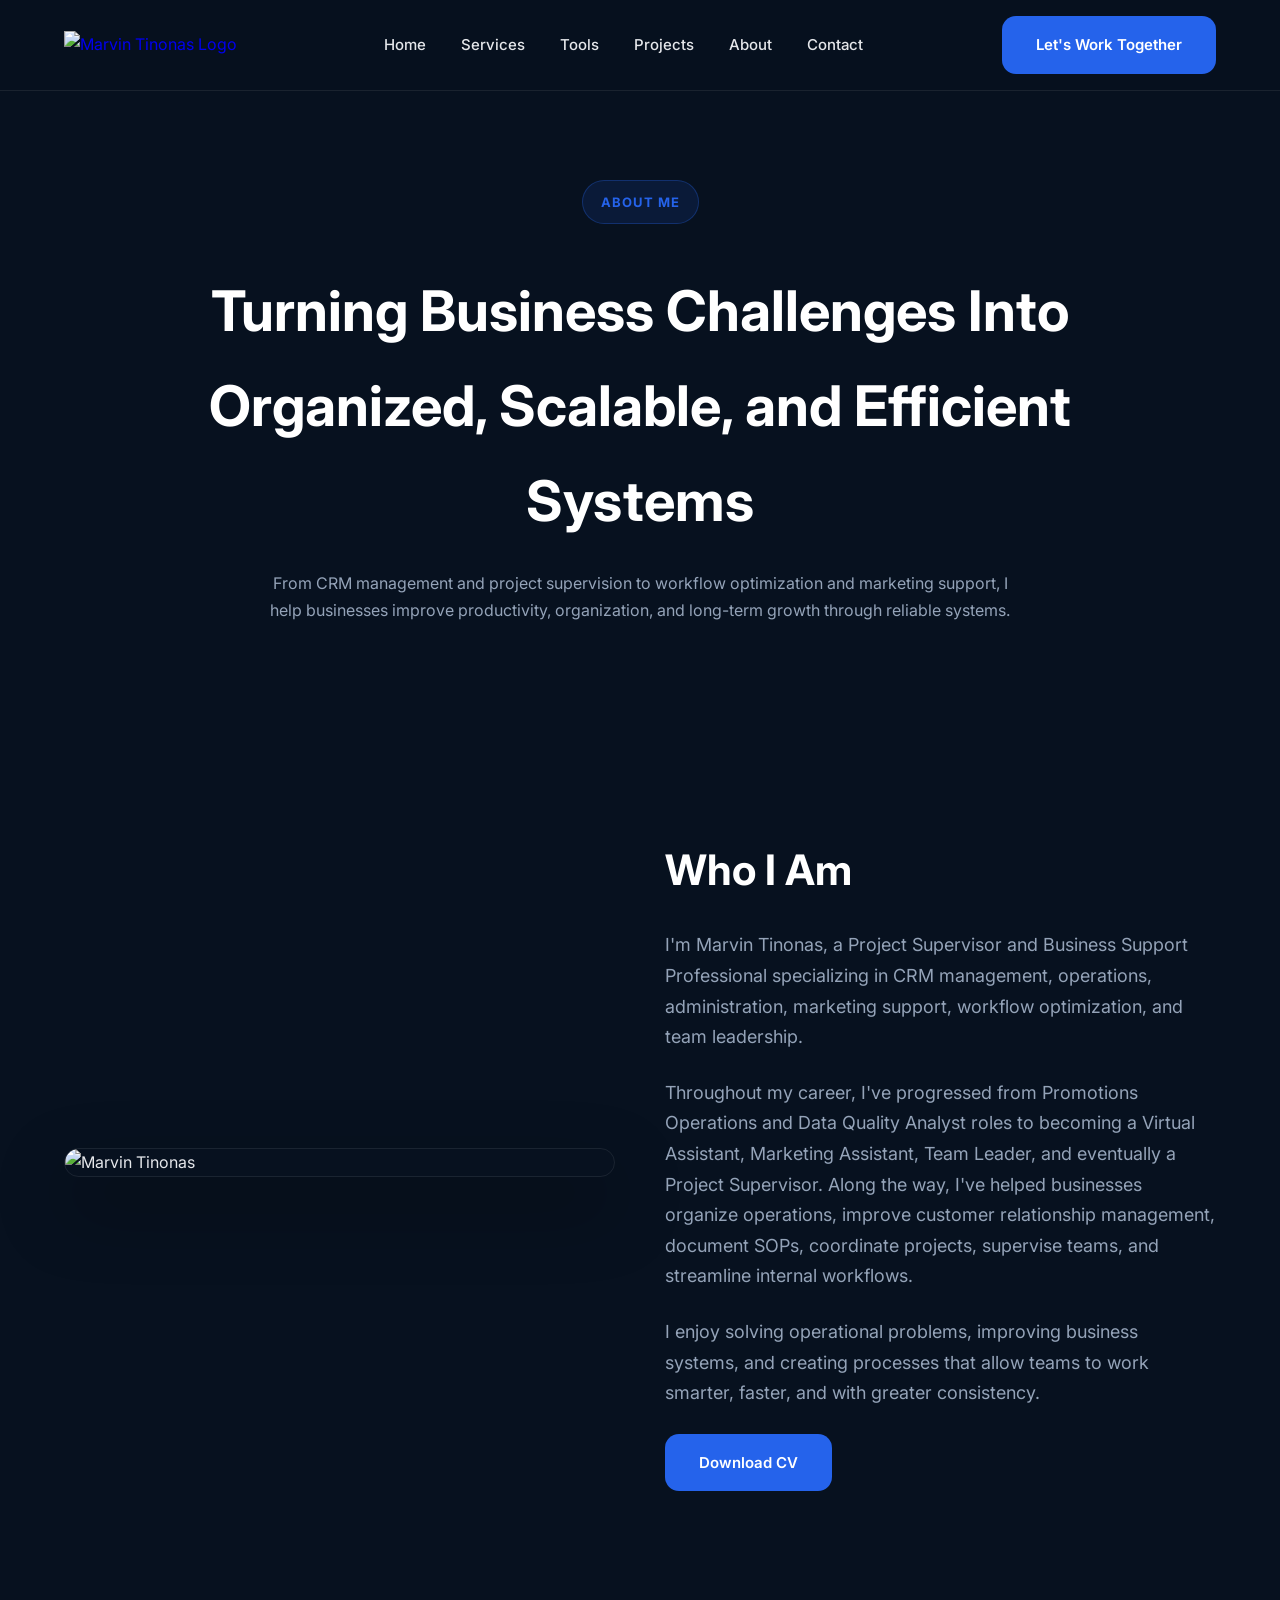
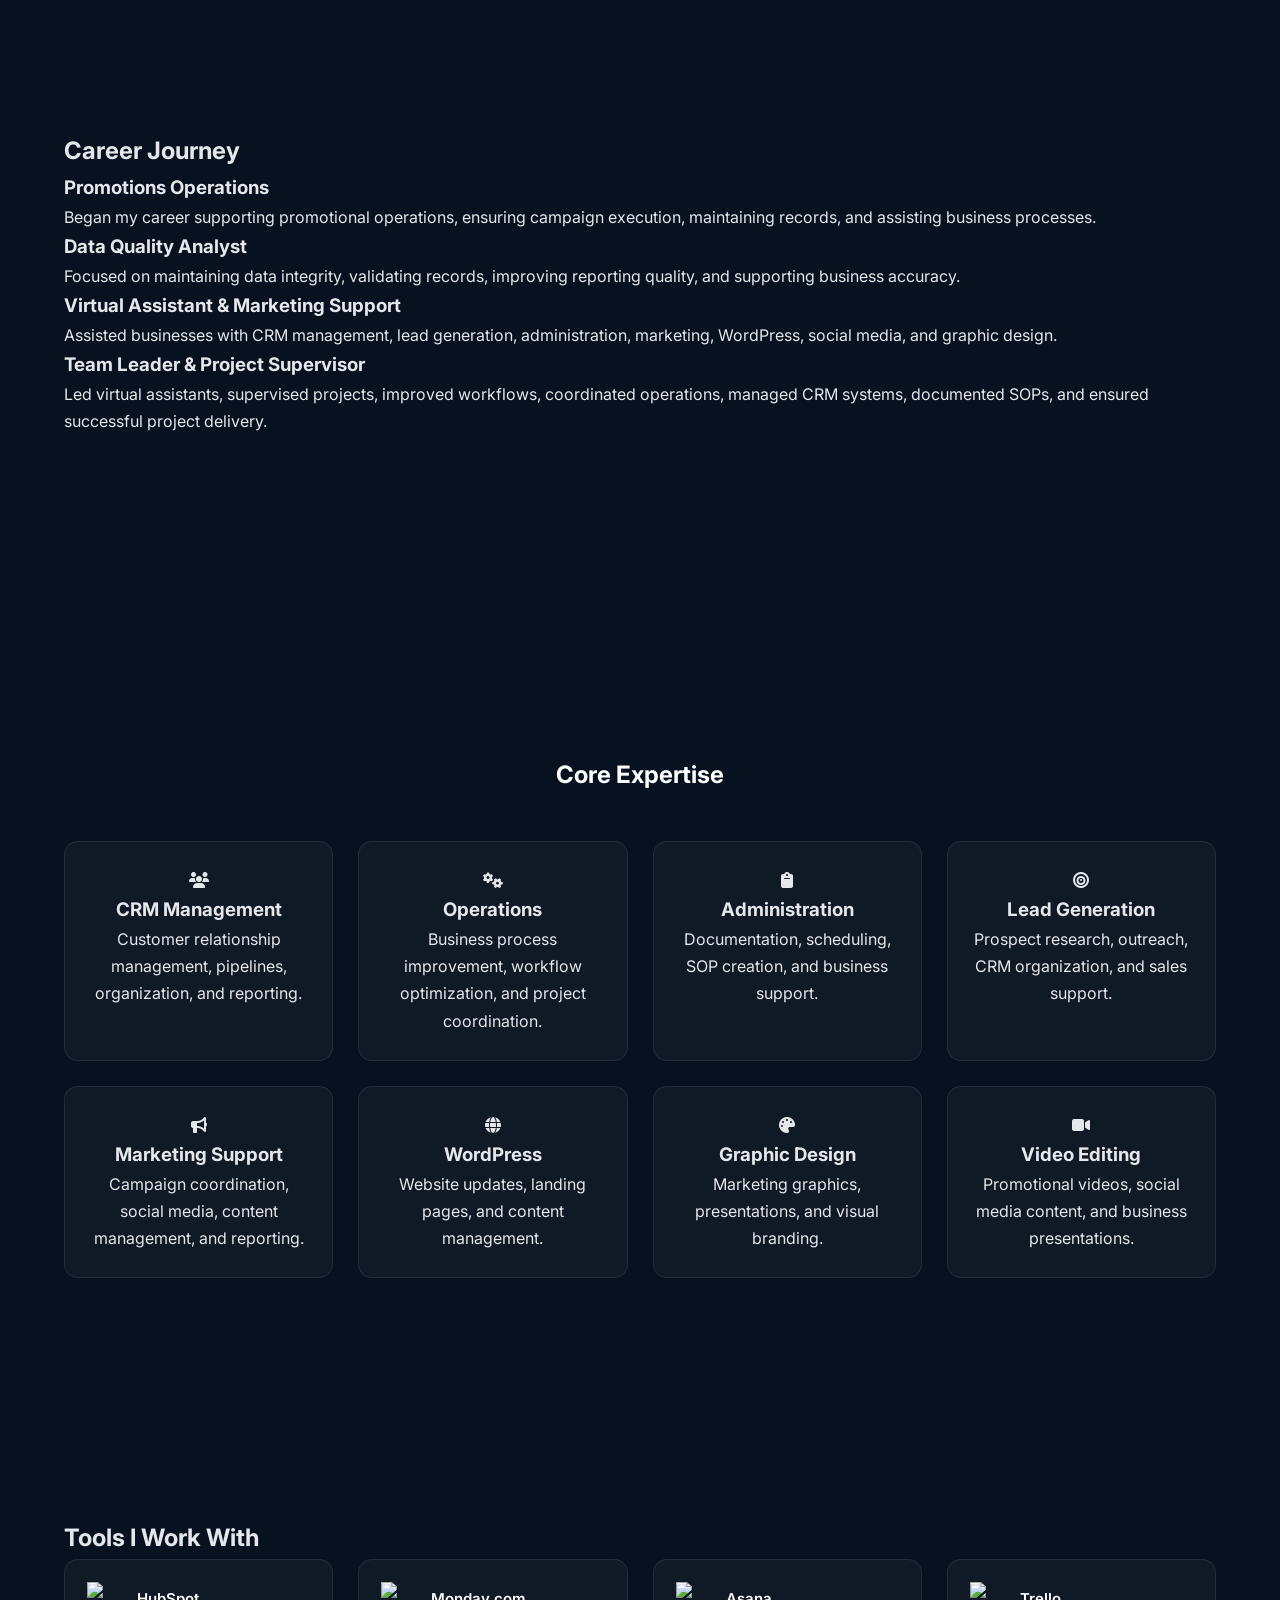
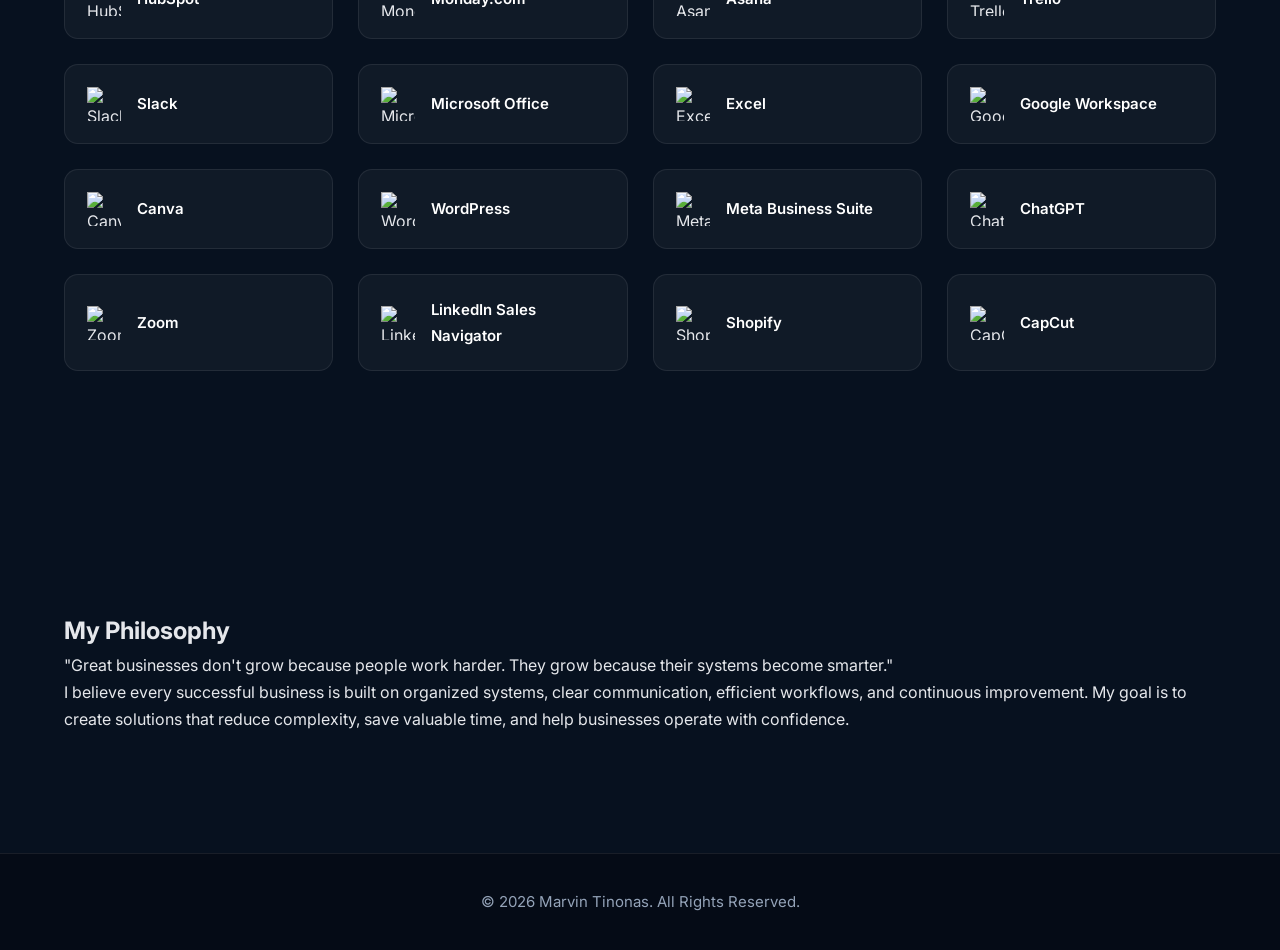
==== commit 04ff666f: "Updates logo" ====
--- a/pages/about.html
+++ b/pages/about.html
@@ -495,27 +495,85 @@
 
             <div class="expertise-grid">
 
-                <div class="expertise-card">HubSpot</div>
-
-                <div class="expertise-card">Monday.com</div>
-
-                <div class="expertise-card">Asana</div>
-
-                <div class="expertise-card">Trello</div>
-
-                <div class="expertise-card">Slack</div>
-
-                <div class="expertise-card">Microsoft Office</div>
-
-                <div class="expertise-card">Excel</div>
-
-                <div class="expertise-card">Google Workspace</div>
-
-                <div class="expertise-card">Canva</div>
-
-                <div class="expertise-card">WordPress</div>
-
-                <div class="expertise-card">Meta Business Suite</div>
+                <div class="expertise-card">
+    <img src="../assets/images/tools logo/Hubspot.png" alt="HubSpot">
+    <span>HubSpot</span>
+</div>
+
+<div class="expertise-card">
+    <img src="../assets/images/tools logo/Monday.com.png" alt="Monday.com">
+    <span>Monday.com</span>
+</div>
+
+<div class="expertise-card">
+    <img src="../assets/images/tools logo/Asana.png" alt="Asana">
+    <span>Asana</span>
+</div>
+
+<div class="expertise-card">
+    <img src="../assets/images/tools logo/Trello.png" alt="Trello">
+    <span>Trello</span>
+</div>
+
+<div class="expertise-card">
+    <img src="../assets/images/tools logo/Slack.png" alt="Slack">
+    <span>Slack</span>
+</div>
+
+<div class="expertise-card">
+    <img src="../assets/images/tools logo/Microsoftoffice.png" alt="Microsoft Office">
+    <span>Microsoft Office</span>
+</div>
+
+<div class="expertise-card">
+    <img src="../assets/images/tools logo/Excel.png" alt="Excel">
+    <span>Excel</span>
+</div>
+
+<div class="expertise-card">
+    <img src="../assets/images/tools logo/Googleworkspace.png" alt="Google Workspace">
+    <span>Google Workspace</span>
+</div>
+
+<div class="expertise-card">
+    <img src="../assets/images/tools logo/Canva.png" alt="Canva">
+    <span>Canva</span>
+</div>
+
+<div class="expertise-card">
+    <img src="../assets/images/tools logo/Wordpress.png" alt="WordPress">
+    <span>WordPress</span>
+</div>
+
+<div class="expertise-card">
+    <img src="../assets/images/tools logo/Metabusiness.png" alt="Meta Business Suite">
+    <span>Meta Business Suite</span>
+</div>
+
+<div class="expertise-card">
+    <img src="../assets/images/tools logo/Chatgpt.png" alt="ChatGPT">
+    <span>ChatGPT</span>
+</div>
+
+<div class="expertise-card">
+    <img src="../assets/images/tools logo/Zoom.png" alt="Zoom">
+    <span>Zoom</span>
+</div>
+
+<div class="expertise-card">
+    <img src="../assets/images/tools logo/LinkedinNavigator.png" alt="LinkedIn Sales Navigator">
+    <span>LinkedIn Sales Navigator</span>
+</div>
+
+<div class="expertise-card">
+    <img src="../assets/images/tools logo/Shopify.png" alt="Shopify">
+    <span>Shopify</span>
+</div>
+
+<div class="expertise-card">
+    <img src="../assets/images/tools logo/Capcut.png" alt="CapCut">
+    <span>CapCut</span>
+</div>
 
             </div>
 
@@ -602,4 +660,5 @@
 
 </body>
 
-</html>+</html>
+
--- a/css/variables.css
+++ b/css/variables.css
@@ -63,7 +63,7 @@
 
     --section-padding:120px;
 
-    --container-width:1280px;
+    --container-width:1500px;
 
     --gap-xs:8px;
 
@@ -102,4 +102,5 @@
 
     --transition:.35s ease;
 
-}+}
+
--- a/css/style.css
+++ b/css/style.css
@@ -214,165 +214,162 @@
 ========================================== */
 
 #hero {
-
-    min-height: 100vh;
-
-    display: flex;
-
+    position: relative;
+    isolation: isolate;
+    min-height: max(760px, 100svh);
+    display: flex;
     align-items: center;
-
-    padding-top: 120px;
-
+    padding: 164px 0 88px;
+    overflow: hidden;
+    background: #020914;
+}
+
+.hero-background,
+.hero-overlay {
+    position: absolute;
+    inset: 0;
+}
+
+.hero-background {
+    z-index: -2;
+}
+
+.hero-background img {
+    width: 100%;
+    height: 100%;
+    object-fit: cover;
+    object-position: center;
+}
+
+.hero-overlay {
+    z-index: -1;
+    background:
+        linear-gradient(90deg, rgba(2, 9, 20, 0.99) 0%, rgba(2, 9, 20, 0.96) 25%, rgba(2, 9, 20, 0.76) 46%, rgba(2, 9, 20, 0.34) 65%, rgba(2, 9, 20, 0.08) 100%),
+        linear-gradient(0deg, rgba(2, 9, 20, 0.68) 0%, rgba(2, 9, 20, 0) 34%);
 }
 
 .hero-container {
-
-    width: 90%;
-
-    max-width: var(--container-width);
-
+    position: relative;
+    width: min(100% - 100px, 1440px);
     margin: auto;
-
+    display: block;
+}
+
+
+.hero-tag {
+    display: inline-block;
+    margin-bottom: 20px;
+    padding: 10px 18px;
+    background: rgba(37,99,235,.12);
+    border: 1px solid rgba(37,99,235,.30);
+    border-radius: 100px;
+    color: var(--primary);
+    font-size: var(--tiny);
+    font-weight: var(--bold);
+    letter-spacing: 1px;
+}
+
+#hero .hero-tag {
+    margin-bottom: 24px;
+    padding: 0;
+    background: transparent;
+    border: 0;
+}
+
+.hero-left {
+    max-width: 540px;
+}
+
+.hero-left h1 {
+    font-size: var(--hero-title);
+    font-weight: 800;
+    line-height: 1.16;
+    margin-bottom: 26px;
+}
+
+.hero-left h1 span {
+
+    color: var(--primary);
+
+}
+
+.hero-left p {
+    max-width: 520px;
+    color: var(--text-light);
+    font-size: var(--body);
+    margin-bottom: 34px;
+}
+
+.hero-badges {
+    display: flex;
+    flex-wrap: wrap;
+    gap: 15px;
+    margin-bottom: 45px;
+}
+
+.badge {
+    display: flex;
+    align-items: center;
+    gap: 10px;
+    padding: 14px 20px;
+    background: var(--card);
+    border: 1px solid var(--border);
+    border-radius: var(--radius-md);
+}
+
+.badge i {
+    color: var(--primary);
+}
+
+.badge span {
+    color: var(--white);
+    font-size: var(--small);
+    font-weight: var(--medium);
+}
+
+.hero-buttons {
+    display: flex;
+    gap: 20px;
+}
+
+#hero .hero-badges {
     display: grid;
-
-    grid-template-columns: 1fr 1fr;
-
-    gap: 70px;
-
+    grid-template-columns: repeat(4, minmax(88px, 1fr));
+    gap: 12px;
+    max-width: 500px;
+    margin-bottom: 38px;
+}
+
+#hero .badge {
+    display: flex;
     align-items: center;
-
-}
-
-.hero-tag {
-
-    display: inline-block;
-
-    margin-bottom: 20px;
-
-    padding: 10px 18px;
-
-    background: rgba(37,99,235,.12);
-
-    border: 1px solid rgba(37,99,235,.30);
-
-    border-radius: 100px;
-
+    justify-content: center;
+    flex-direction: column;
+    gap: 12px;
+    min-height: 124px;
+    padding: 14px 10px;
+    background: rgba(3, 12, 25, 0.48);
+    border: 1px solid var(--border);
+    border-radius: var(--radius-md);
+    text-align: center;
+    backdrop-filter: blur(4px);
+}
+
+#hero .badge i {
     color: var(--primary);
-
-    font-size: var(--tiny);
-
-    font-weight: var(--bold);
-
-    letter-spacing: 1px;
-
-}
-
-.hero-left h1 {
-
-    font-size: var(--hero-title);
-
-    font-weight: 800;
-
-    line-height: 1.15;
-
-    margin-bottom: 30px;
-
-}
-
-.hero-left h1 span {
-
-    color: var(--primary);
-
-}
-
-.hero-left p {
-
-    max-width: 600px;
-
-    color: var(--text-light);
-
-    font-size: var(--body);
-
-    margin-bottom: 40px;
-
-}
-
-.hero-badges {
-
-    display: flex;
-
-    flex-wrap: wrap;
-
-    gap: 15px;
-
-    margin-bottom: 45px;
-
-}
-
-.badge {
-
-    display: flex;
-
-    align-items: center;
-
-    gap: 10px;
-
-    padding: 14px 20px;
-
-    background: var(--card);
-
-    border: 1px solid var(--border);
-
-    border-radius: var(--radius-md);
-
-}
-
-.badge i {
-
-    color: var(--primary);
-
-}
-
-.badge span {
-
+    font-size: 28px;
+}
+
+#hero .badge span {
     color: var(--white);
-
     font-size: var(--small);
-
     font-weight: var(--medium);
-
-}
-
-.hero-buttons {
-
-    display: flex;
-
-    gap: 20px;
-
-}
-
-.hero-right {
-
-    display: flex;
-
-    justify-content: center;
-
-    align-items: center;
-
-}
-
-.hero-right img {
-
-    width: 100%;
-
-    max-width: 600px;
-
-    border-radius: var(--radius-lg);
-
-    box-shadow: var(--shadow-large);
-
-    border: 1px solid var(--border);
-
+    line-height: 1.25;
+}
+
+#hero .hero-buttons {
+    display: flex;
+    gap: 18px;
 }
 /* ==========================================
    SERVICES
@@ -784,7 +781,42 @@
 
 }
 
-
+/* ==========================================
+   TOOLS LOGO GRID
+========================================== */
+
+.tools-section .expertise-card {
+
+    display: flex;
+    align-items: center;
+    gap: 16px;
+
+    padding: 22px;
+
+    text-align: left;
+
+}
+
+.tools-section .expertise-card img {
+
+    width: 34px;
+    height: 34px;
+
+    object-fit: contain;
+
+    flex-shrink: 0;
+
+}
+
+.tools-section .expertise-card span {
+
+    color: var(--white);
+
+    font-size: var(--small);
+
+    font-weight: var(--semibold);
+
+}
 
 /* ==========================================
    CONTACT
@@ -1151,4 +1183,532 @@
 
     font-size: var(--small);
 
-}+}
+
+
+/* ==========================================
+   SOLUTIONS PAGE
+========================================== */
+
+.solutions-page main {
+    color: #13213e;
+    background:
+        radial-gradient(circle at 16% 8%, rgba(37, 99, 235, 0.10), transparent 26rem),
+        linear-gradient(135deg, #f8faff 0%, #f4f7fd 55%, #f9fbff 100%);
+}
+
+.solutions-shell {
+    width: min(92%, 1420px);
+    margin: 0 auto;
+}
+
+.solutions-hero {
+    padding: 145px 0 28px;
+}
+
+.solutions-hero .solutions-shell {
+    display: grid;
+    grid-template-columns: minmax(0, 1fr) minmax(320px, 410px);
+    gap: 80px;
+    align-items: center;
+}
+
+.solutions-eyebrow {
+    margin-bottom: 10px;
+    color: #1d5cff;
+    font-size: 14px;
+    font-weight: 800;
+    letter-spacing: 0.06em;
+    text-transform: uppercase;
+}
+
+.solutions-intro h1 {
+    max-width: 760px;
+    margin-bottom: 14px;
+    color: #0c1832;
+    font-size: clamp(2.45rem, 4vw, 4.1rem);
+    line-height: 1.12;
+    letter-spacing: -0.055em;
+}
+
+.solutions-intro h1 span {
+    color: #1d5cff;
+}
+
+.solutions-intro > p:last-child {
+    max-width: 680px;
+    color: #40506f;
+    font-size: 18px;
+    line-height: 1.55;
+}
+
+.solutions-note {
+    display: flex;
+    align-items: center;
+    gap: 20px;
+    padding: 15px;
+    background: rgba(255, 255, 255, 0.72);
+    border: 1px solid #dce5f4;
+    border-radius: 12px;
+    box-shadow: 0 10px 30px rgba(32, 60, 120, 0.05);
+}
+
+.solutions-note-icon,
+.solutions-cta-icon {
+    display: grid;
+    flex: 0 0 auto;
+    place-items: center;
+    width: 66px;
+    height: 66px;
+    color: #1d5cff;
+    background: #e4edff;
+    border-radius: 10px;
+    font-size: 30px;
+}
+
+.solutions-note p {
+    color: #2f3e5d;
+    font-size: 16px;
+    line-height: 1.5;
+}
+
+.solutions-grid-section {
+    padding: 0 0 26px;
+}
+
+.solutions-grid {
+    display: grid;
+    grid-template-columns: repeat(3, minmax(0, 1fr));
+    gap: 18px;
+}
+
+.solution-card {
+    display: flex;
+    flex-direction: column;
+    min-width: 0;
+    padding: 14px;
+    background: rgba(255, 255, 255, 0.88);
+    border: 1px solid #dfe6f1;
+    border-radius: 12px;
+    box-shadow: 0 6px 22px rgba(32, 60, 120, 0.06);
+    transition: transform 180ms ease, box-shadow 180ms ease;
+}
+
+.solution-card:hover {
+    transform: translateY(-4px);
+    box-shadow: 0 15px 34px rgba(32, 60, 120, 0.12);
+}
+
+.solution-card-heading {
+    display: flex;
+    align-items: center;
+    gap: 13px;
+    min-height: 51px;
+    padding: 0 0 12px;
+}
+
+.solution-icon {
+    display: grid;
+    flex: 0 0 auto;
+    place-items: center;
+    width: 50px;
+    height: 50px;
+    border-radius: 9px;
+    font-size: 25px;
+}
+
+.solution-icon--orange { color: #f58217; background: #fff0de; }
+.solution-icon--green { color: #13aa61; background: #e1f8eb; }
+.solution-icon--blue { color: #2463e8; background: #e2ecff; }
+.solution-icon--pink { color: #ec407a; background: #ffe5ef; }
+.solution-icon--purple { color: #7b4ce8; background: #eee6ff; }
+.solution-icon--red { color: #ec4b5f; background: #ffe6e9; }
+
+.solution-card h2 {
+    margin: 0 0 2px;
+    color: #121c32;
+    font-size: 17px;
+    line-height: 1.25;
+}
+
+.solution-card-heading p {
+    color: #596782;
+    font-size: 13px;
+}
+
+.solution-media {
+    position: relative;
+    overflow: hidden;
+    height: 156px;
+    background: #eef2f8;
+    border: 1px solid #e6ebf4;
+    border-radius: 7px;
+}
+
+.solution-media img,
+.solution-media video {
+    width: 100%;
+    height: 100%;
+    object-fit: cover;
+    object-position: top center;
+}
+
+.solution-media-trigger {
+    position: absolute;
+    inset: 0;
+    display: grid;
+    place-items: center;
+    padding: 0;
+    color: #ffffff;
+    background: rgba(9, 28, 65, 0.58);
+    border: 0;
+    cursor: pointer;
+    font: inherit;
+    font-size: 13px;
+    font-weight: 700;
+    opacity: 0;
+    transition: opacity 160ms ease;
+}
+
+.solution-media:hover .solution-media-trigger,
+.solution-media-trigger:focus-visible {
+    opacity: 1;
+}
+
+.solution-description {
+    min-height: 56px;
+    padding: 12px 2px 10px;
+    color: #40506f;
+    font-size: 14px;
+    line-height: 1.45;
+}
+
+.solution-card-footer {
+    display: flex;
+    align-items: end;
+    justify-content: space-between;
+    gap: 14px;
+    margin-top: auto;
+}
+
+.solution-tags {
+    display: flex;
+    flex: 1 1 auto;
+    flex-wrap: wrap;
+    gap: 6px;
+}
+
+.solution-tags span {
+    padding: 5px 9px;
+    color: #34415c;
+    background: #f1f4f9;
+    border-radius: 5px;
+    font-size: 11px;
+    line-height: 1;
+    white-space: nowrap;
+}
+
+.solution-link {
+    display: inline-flex;
+    flex: 0 0 auto;
+    align-items: center;
+    gap: 7px;
+    color: #1455f3;
+    font-size: 13px;
+    font-weight: 700;
+    white-space: nowrap;
+    padding: 0;
+    background: transparent;
+    border: 0;
+    cursor: pointer;
+    font-family: inherit;
+}
+
+.solution-link:hover {
+    color: #0b3fbc;
+}
+
+.solutions-cta {
+    padding: 14px 0 42px;
+}
+
+.solutions-cta-content {
+    display: flex;
+    align-items: center;
+    gap: 18px;
+    width: min(92%, 770px);
+    margin: 0 auto;
+    padding: 12px 14px;
+    background: rgba(232, 240, 255, 0.8);
+    border: 1px solid #d8e4fa;
+    border-radius: 10px;
+}
+
+.solutions-cta-icon {
+    width: 48px;
+    height: 48px;
+    font-size: 22px;
+}
+
+.solutions-cta p {
+    flex: 1 1 auto;
+    color: #2e3d5b;
+    font-size: 14px;
+    line-height: 1.45;
+}
+
+.solutions-cta .btn-primary {
+    flex: 0 0 auto;
+    padding: 13px 20px;
+    border-radius: 7px;
+    font-size: 14px;
+}
+
+.solution-modal-open {
+    overflow: hidden;
+}
+
+.solution-modal[hidden] {
+    display: none;
+}
+
+.solution-modal {
+    position: fixed;
+    z-index: 2000;
+    inset: 0;
+    display: grid;
+    place-items: center;
+    padding: 24px;
+}
+
+.solution-modal-backdrop {
+    position: absolute;
+    inset: 0;
+    background: rgba(4, 13, 30, 0.78);
+    backdrop-filter: blur(8px);
+}
+
+.solution-modal-dialog {
+    position: relative;
+    z-index: 1;
+    width: min(100%, 1140px);
+    max-height: min(88vh, 920px);
+    padding: 24px;
+    overflow: auto;
+    color: #13213e;
+    background: #f8faff;
+    border: 1px solid rgba(255, 255, 255, 0.28);
+    border-radius: 16px;
+    box-shadow: 0 30px 80px rgba(0, 0, 0, 0.38);
+}
+
+.solution-modal-header {
+    display: flex;
+    align-items: start;
+    justify-content: space-between;
+    gap: 20px;
+    margin-bottom: 18px;
+}
+
+.solution-modal-kicker {
+    margin-bottom: 4px;
+    color: #1d5cff;
+    font-size: 12px;
+    font-weight: 800;
+    letter-spacing: 0.08em;
+    text-transform: uppercase;
+}
+
+.solution-modal-header h2 {
+    color: #0d1933;
+    font-size: clamp(1.45rem, 2vw, 2rem);
+}
+
+.solution-modal-close,
+.solution-gallery-arrow {
+    display: grid;
+    place-items: center;
+    width: 42px;
+    height: 42px;
+    color: #ffffff;
+    background: #1657ed;
+    border: 0;
+    border-radius: 50%;
+    cursor: pointer;
+    font-size: 16px;
+}
+
+.solution-modal-close {
+    flex: 0 0 auto;
+}
+
+.solution-gallery {
+    position: relative;
+    display: grid;
+    place-items: center;
+    min-height: min(58vh, 620px);
+    padding: 20px 68px;
+    overflow: hidden;
+    background: #eaf0fa;
+    border-radius: 10px;
+}
+
+.solution-gallery-stage {
+    display: grid;
+    place-items: center;
+    width: 100%;
+    height: 100%;
+}
+
+.solution-gallery-media {
+    display: block;
+    max-width: 100%;
+    max-height: min(54vh, 575px);
+    object-fit: contain;
+    border-radius: 5px;
+    box-shadow: 0 8px 24px rgba(31, 55, 96, 0.16);
+}
+
+.solution-gallery-arrow {
+    position: absolute;
+    top: 50%;
+    z-index: 1;
+    transform: translateY(-50%);
+}
+
+.solution-gallery-arrow--previous {
+    left: 16px;
+}
+
+.solution-gallery-arrow--next {
+    right: 16px;
+}
+
+.solution-gallery-meta {
+    display: flex;
+    justify-content: space-between;
+    gap: 16px;
+    margin: 14px 2px;
+    color: #40506f;
+    font-size: 14px;
+}
+
+.solution-gallery-count {
+    flex: 0 0 auto;
+    color: #1d5cff;
+    font-weight: 700;
+}
+
+.solution-gallery-thumbnails {
+    display: flex;
+    gap: 10px;
+    padding-bottom: 2px;
+    overflow-x: auto;
+}
+
+.solution-gallery-thumbnail {
+    display: grid;
+    flex: 0 0 94px;
+    place-items: center;
+    height: 62px;
+    padding: 0;
+    overflow: hidden;
+    color: #1d5cff;
+    background: #e9effa;
+    border: 2px solid transparent;
+    border-radius: 7px;
+    cursor: pointer;
+    font-size: 19px;
+}
+
+.solution-gallery-thumbnail.is-active {
+    border-color: #1d5cff;
+}
+
+.solution-gallery-thumbnail img {
+    width: 100%;
+    height: 100%;
+    object-fit: cover;
+    object-position: top center;
+}
+
+@media (max-width: 1100px) {
+    .solutions-hero .solutions-shell {
+        grid-template-columns: 1fr;
+        gap: 28px;
+    }
+
+    .solutions-note {
+        max-width: 560px;
+    }
+
+    .solutions-grid {
+        grid-template-columns: repeat(2, minmax(0, 1fr));
+    }
+}
+
+@media (max-width: 680px) {
+    .solutions-hero {
+        padding-top: 120px;
+    }
+
+    .solutions-shell {
+        width: min(92%, 520px);
+    }
+
+    .solutions-intro h1 {
+        font-size: 2.45rem;
+    }
+
+    .solutions-note,
+    .solutions-cta-content {
+        align-items: flex-start;
+        flex-direction: column;
+    }
+
+    .solutions-grid {
+        grid-template-columns: 1fr;
+    }
+
+    .solution-media {
+        height: 180px;
+    }
+
+    .solution-card-footer {
+        align-items: flex-start;
+        flex-direction: column;
+    }
+
+    .solutions-cta .btn-primary {
+        width: 100%;
+    }
+
+    .solution-modal {
+        padding: 12px;
+    }
+
+    .solution-modal-dialog {
+        max-height: 94vh;
+        padding: 16px;
+    }
+
+    .solution-gallery {
+        min-height: 330px;
+        padding: 14px 48px;
+    }
+
+    .solution-gallery-arrow--previous {
+        left: 8px;
+    }
+
+    .solution-gallery-arrow--next {
+        right: 8px;
+    }
+
+    .solution-gallery-arrow {
+        width: 36px;
+        height: 36px;
+    }
+}
+
+
